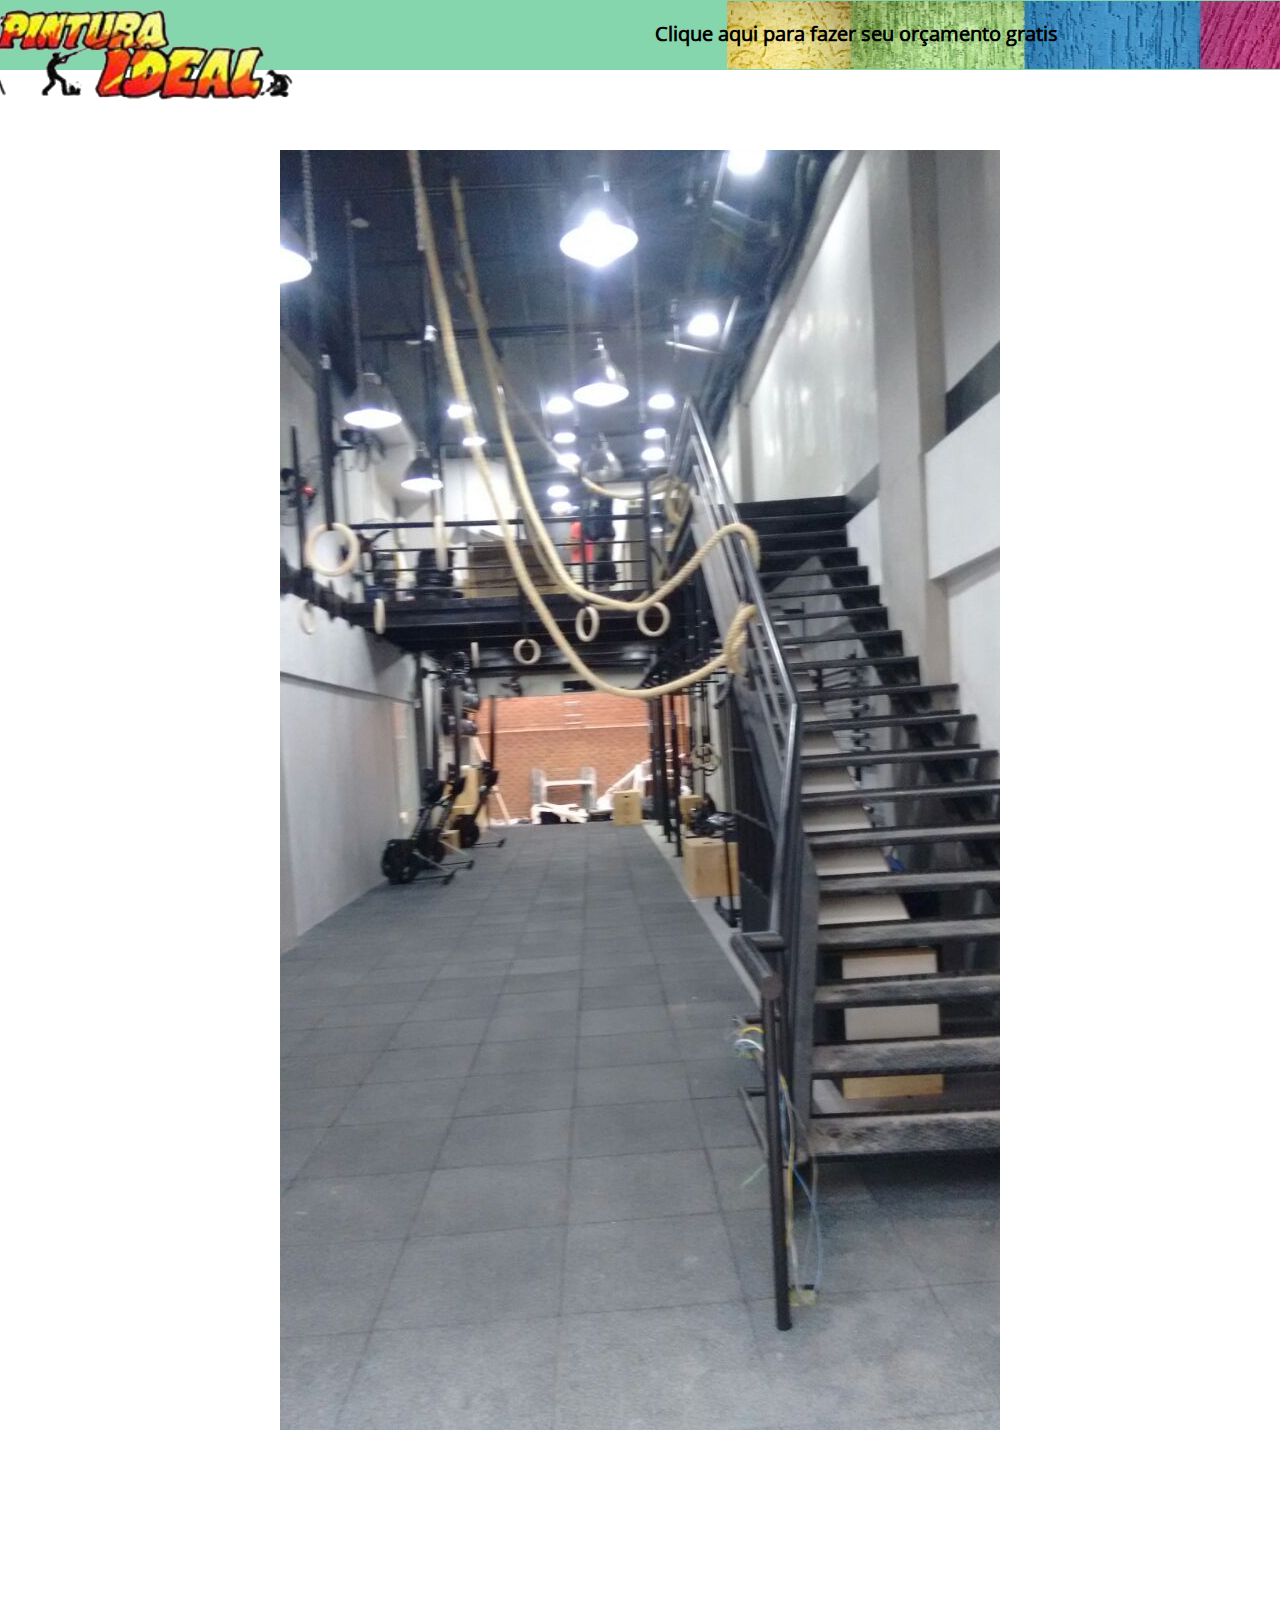
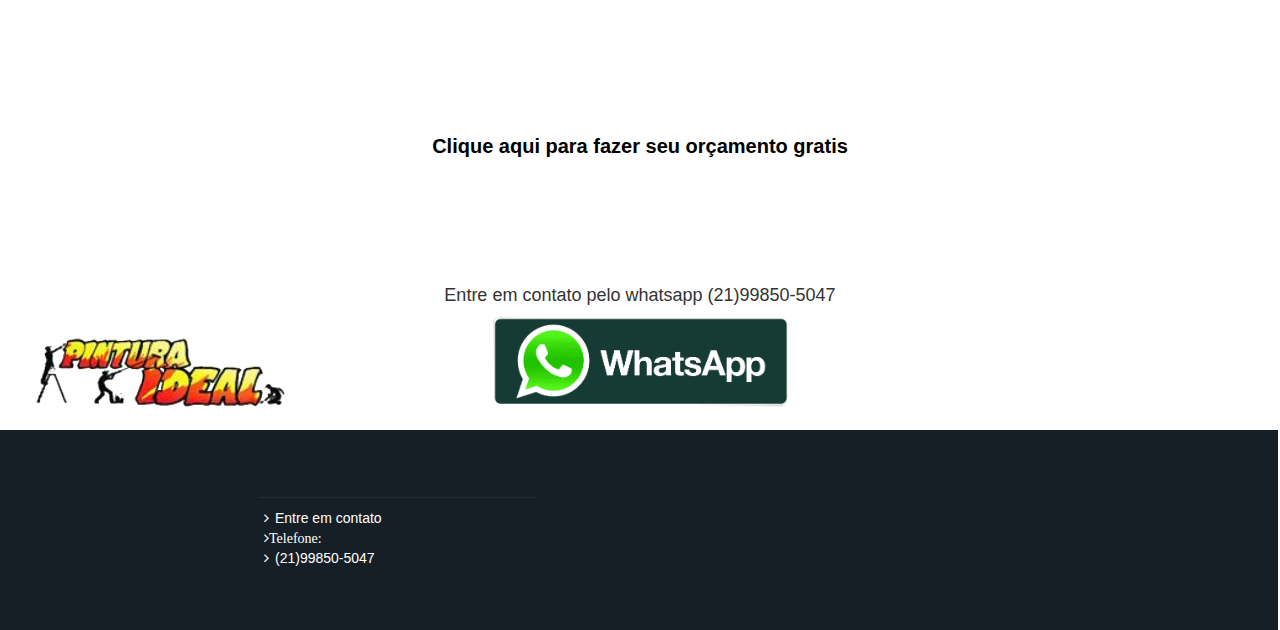
==== academia.html @ ddda169e "paginas de galeria" ====
<!DOCTYPE html>
<html>
	<head>
		<meta charset="utf-8">
		<title>Pintura Ideal</title>
		<link rel="stylesheet" href="lib/bootstrap/css/bootstrap.min.css">
		<link rel="stylesheet" href="https://maxcdn.bootstrapcdn.com/font-awesome/4.5.0/css/font-awesome.min.css">
		<link rel="stylesheet" href="css/pintura.css">
		

	</head>
	<body>

		<header>
			
			<div class="container">
				<img id="logotipo" src="img\logotipo.png" alt="Logotipo">
			</div>

			

			<div class="container">
				
				<div class="row">
					
					<nav id="menu" class="pull-right">
					<span><img id="faixa" src="img\faixa.png"></span>
						<ul>
							<li><a href="#"></a></li>
							<li><a href="formulario1.html">Clique aqui para fazer seu orçamento gratis</a></li>
							<li><a href="#"></a></li>
							<!--<li class="search">
								<div class="input-group">
							      <input type="search" placeholder="pesquisa">
							      <span class="input-group-btn">
							        <button type="button"><i class="fa fa-search"></i></button>
							      </span>
							    </div><!-- /input-group -->
							</li>
						</ul>
					</nav>

				</div>

			</div>			

		</header>

		<section>
			
			<div align="center">
				<img src="img2\academia.jfif" class="imgde itado">
			</div>
<div>
	<h3 align="center" class="formlink"><a href="formulario1.html">Clique aqui para fazer seu orçamento gratis</a></h3>
</div>
  </div>
  <div class="contatosap" align="center"><h4>Entre em contato pelo whatsapp
  		(21)99850-5047</h4><img src="img\whatsapp.png" class="sap"></div>
		</section>

		<footer>
			
			<div id="rodapeform" class="row row-cinza-claro">
				
				<div class="container">
					
					<div class="row">
						
						<div class="col-md-2 text-center">
							
							<img id="logobaixo" class="logotipo" src="img\logotipo.png">

						</div>
						<div class="col-md-10">
							
							<div class="row row-cols">
								
								<div class="col-md-4 col-links">
									
									<h4></h4>

									<ul class="list-unstyled" id="listacontato">
										<li><i class="fa fa-angle-right"></i>Entre em contato</li>
										<li><i class="fa fa-angle-right">Telefone:</i></li>
										<li><i class="fa fa-angle-right"></i>(21)99850-5047</li>
									</ul>

								</div>
								<!--<div class="col-md-4 col-get-in-touch">
									
									
									<ul class="list-unstyled list-socials">
										<li>
											<a href="#" target="_blank"><i class="fa fa-facebook"></i></a>

										</li>
										<li>
											<a href="#" target="_blank"><i class="fa fa-twitter"></i></a>
										</li>
										<li>
											<a href="#" target="_blank"><i class="fa fa-instagram"></i></a>
										</li>
										<li>
											<a href="#" target="_blank"><i class="fa fa-pinterest-p"></i></a>
										</li>
									</ul>

								</div>-->
							</div>

						</div>

					</div>

				</div>

			</div>

			

		</footer>

		<script src="lib/jquery/jquery.min.js"></script>
		<script src="lib/bootstrap/js/bootstrap.min.js"></script>

	</body>
</html>
---- css/pintura.css ----
@font-face {
	font-family: 'OpenSans';
	src: url("../fonts/Open_Sans/OpenSans-Regular.ttf");
	font-size: 1em;
}
@font-face {
	font-family: 'OpenSans-Light';
	src: url("../fonts/Open_Sans/OpenSans-Light.ttf");
	font-size: 1em;
}
header {
	width: 100%;
	height: 150px;
	background-color: rgba(102, 204, 153, .8);
	z-index: 2;
    position: relative;
    top: -80px;
}
header .container {
	position: relative;
}
header .hea der -black {
	background-color: #F89406;
	height: 41px;
}

header .header-black li a {
	width: 32px;
	height: 32px;
	display: block;
}
header #logotipo {
	position: absolute;
	top: 89px;
	left: -90px;
    height: 91px;
}
#logobaixo {
	    position: absolute;
    top: -120px;
    left: -17px;
    width: 249px;
}
#menu {
	margin: 12px 0;

}
#menu li {
	display: inline-block;
	font-family: "OpenSans";
	    position: relative;
    top: 20px;
    left: -77px;x
}
#menu li.search {
	width: 182px;
}
#menu li.search input {
	background-color: #5C2D90;
	color: #fff;
	border: none;
	height: 30px;
	line-height: 30px;
	padding-left: 8px;
}
#menu li.search ::-webkit-input-placeholder {
	color: #fff;	
}
#menu li.search button {
	background: none;
	border: none;
	position: absolute;
    right: 3px;
    top: 7px;
}
#menu li.search button i {
	font-size: 14px;
	color: rgba(255, 255, 255, .5);
}
#menu li a {
	color: black;
	font-size: 20px;
	padding: 10px 25px;
	font-weight: bold;
}
#menu li.search .input-group {
	top: 8px;
}

#banner h1 {
	color: #F22613;
	top: -107px;
	position: relative;
	font-size: 100px;
	text-shadow:2px 2px 2px rgba(0, 0, 0, .45);
	font-family: 'OpenSans-Light';
	margin-left: 294px;
}
#banner h1 small {
	font-size: 32px;
	display: block;
	color: #F9BF3B;
	font-family: 'OpenSans';
	font-weight: bold;
}
#imgselec {
	height: 160px;
	width: 230px;

}
.galeriah3{
	
	color:#9B59B6;
	font-family: 'OpenSans-Light';
	font-size: 48px;
	text-align: center;
	    top: 51px;
    position: relative;

}
#news {
	position: relative;
    top: -110px;
}
#news h2 {
	color:#F22613;
	font-family: 'OpenSans-Light';
	font-size: 48px;
	text-transform: uppercase;
	text-align: center;
}
#msmcli {
	text-shadow:2px 2px 2px rgba(0, 0, 0, .45);
    position: relative;
    top: -157px;
    color:#5E2799;
	font-family: 'OpenSans-Light';
	text-align: right;
	font-size: 14px;


}
#msmcli2 {
	text-shadow:2px 2px 2px rgba(0, 0, 0, .45);
    position: relative;
    top: -157px;
    color:#5E2799;
	font-family: 'OpenSans-Light';
	font-size: 14px;


}
#news hr {
	border:#FDE192 solid 8px;
	width: 200px;
	margin: 0 auto;
}
#news .thumbnails {
	margin-top: 20px;
}
#news .thumbnails h3 {
	color: #F22613;
	font-size: 18px;
	font-family: 'OpenSans';
	font-weight: bold;
	margin-bottom: 0;
}
#news .thumbnails time {
	color:#A7A7A7;
	font-size: 18px;
	font-family: 'OpenSans';
}
#estatisticas {
	background-color: #E74C3C;
	width: 100%;
	height: 200px;
	text-align: center;
}
#estatisticas p {
	color: #E74C3C;
	text-transform: uppercase;
	font-family: 'OpenSans-Light';
	font-size: 64px;
	margin-top: 36px;
}
#estatisticas p small {
	color: #fff;
	font-size: 24px;
	display: block;
}
#call-to-action {
	text-align: center;
	margin-top: 105px;
}
#call-to-action h2 {
	color:#F9BF3B;
	font-family: 'OpenSans-Light';
	font-size: 48px;
	text-align: center;
}
#call-to-action hr {
	border:#FDE192 solid 8px;
	width: 200px;
	margin: 0 auto;
}
#call-to-action p {
	margin-top: 60px;
	margin-bottom: 40px;
	color: #656565;
	font-size: 17px;
	top: -98px;
    position: relative;
}
#call-to-action .btn {
	min-width: 164px;
    height: 44px;
    line-height: 34px;
    border-radius: 0;
}
#call-to-action .btn-roxo {
    color: #fff;
    background-color: #5E299A;
    border-color: #5E299A;
}
#call-to-action .btn-amarelo {
    color: #000;
    background-color: #FDE192;
    border-color: #FDE192;
}
#call-to-action .row-max-400 {
	margin: 0 auto;
	max-width: 400px;
}
#botpromo {
	    left: 92px;
}
footer {
	margin-top: 110px;
}
footer .row {
	width: 100%;
}
footer .row p {
	line-height: 55px;
	margin-bottom: 0;
}
footer .row-cinza-claro {
	height: 200px;
	background-color: #171F26;
}
footer .row-cinza-escuro {
	height: 60px;
	background-color: #11171D;
	border-top: #242D37 1px solid;
}
footer .pull-left {
	font-family: 'OpenSans';
	font-size: 14px;
	color: #666;
}
footer .text-roxo {
	color: #623291;
	font-family: 'OpenSans';
	font-weight: bold;
	font-size: 14px;
}
footer .logotipo {
	margin-top: 28px;
}
footer .col-popular-post,
footer .col-links,
footer .col-get-in-touch {
	margin-top: 40px;
}
footer .row-cols h4 {
	font-family: 'OpenSans';
	font-size: 16px;
	color: #FFF;
	padding-bottom: 17px;
	border-bottom: #242D37 1px solid;
}
footer .row-cols h5 {
	color: #666;
	font-family: Arial;
	font-size: 14px;
	margin-bottom: 0;
}
footer .row-cols time {
	color: #FDE092;
	font-family: Arial;
	font-size: 14px;
}
footer .col-links a {
	color: #FFF;
	font-family: Arial;
	font-size: 14px;
}
footer .col-links .fa {
	margin: 0 6px;
}
footer .col-get-in-touch address {
	color:#666;
	font-family: Arial;
	font-size: 14px;
	margin-bottom: 6px;
}
footer .col-get-in-touch address span {
	display: inline-block;
}
footer .col-get-in-touch address i {
	position: relative;
	top: -14px;
}
footer .col-get-in-touch i {
	color: #9B9B9B;
	font-size: 20px;
	margin: 0 6px;

}
footer .col-get-in-touch a {
	color: #666;
}
footer .col-get-in-touch p {
	line-height: 20px;
}
footer .list-socials {
	margin-top: 4px;
}
footer .list-socials li {
	display: inline-block;
	margin-right: 8px;
}
footer .list-socials a {
	display: block;
	border: #9B9B9B 1px solid;
	width: 28px;
	height: 28px;
	line-height: 28px;
	border-radius: 14px;
	text-align: center;
}
footer .list-socials i {
	font-size: 16px;
	margin: 7px auto;
}
.carousel-inner > .item > img,
  .carousel-inner > .item > a > img {
      width: 80%;
      margin: auto;
  }
  .carousel-inner {
    position: relative;
    width: 100%;
    overflow: hidden;

}

#ajustecarroseu{
	position: relative;
    top: 26px;
}
#promoção {
	font-size: 100px;
	color: #F9BF3B;
	font-family: 'OpenSans-Light';

}
#listacontato {
	color: #FFF;
}
#papainoel{
	z-index: -1;
	top: -27px;
	position: relative;
}
#emcima{
	z-index: -1;
}
                                        <!css do formulario
                                        
.logoformulario{
	 position: relative;
    width: 52%;
    z-index: -1;
    top: -348px;
    left: 151px;
}
.pform {
	left: 121px;
    top: 181px;
    font-family: arial;
    position: absolute;
    z-index: 1;
    font-size: 19px;
}
#rodapeform{
	position: relative;
	top: 313px;
	left: 13px;
}
#posição4{
	position: relative;
	top: 297px;

}
#posição3{
	position: relative;
	top: 239px;

}
#posição2{
	position: relative;
	top: 203px;

}
#posição1{
	position: relative;
	top: 168px;

}
#faixa {
    width: 612px;
    height: 68px;
    top: 69px;
    position: relative;
    left: 114px;
}
td {

	width: 195px;
	height: 195px;
}
table{
	position: relative;
    top: 140px;
    
}
.sap{
	width: 296px;
}
.contatosap{
	position: relative;
    top: 400px;
  
}
.formlink{
	position: relative;
    top: 282px;
    color: #9B59B6;
}
a {
	color: black;
	font-size: 20px;
	padding: 10px 25px;
	font-weight: bold;
}
.galeria {

	width: 195px;
	height: 195px;
}
.imgdeitado{
	width: 60%;
    position: relative;
    left: 210px;
}
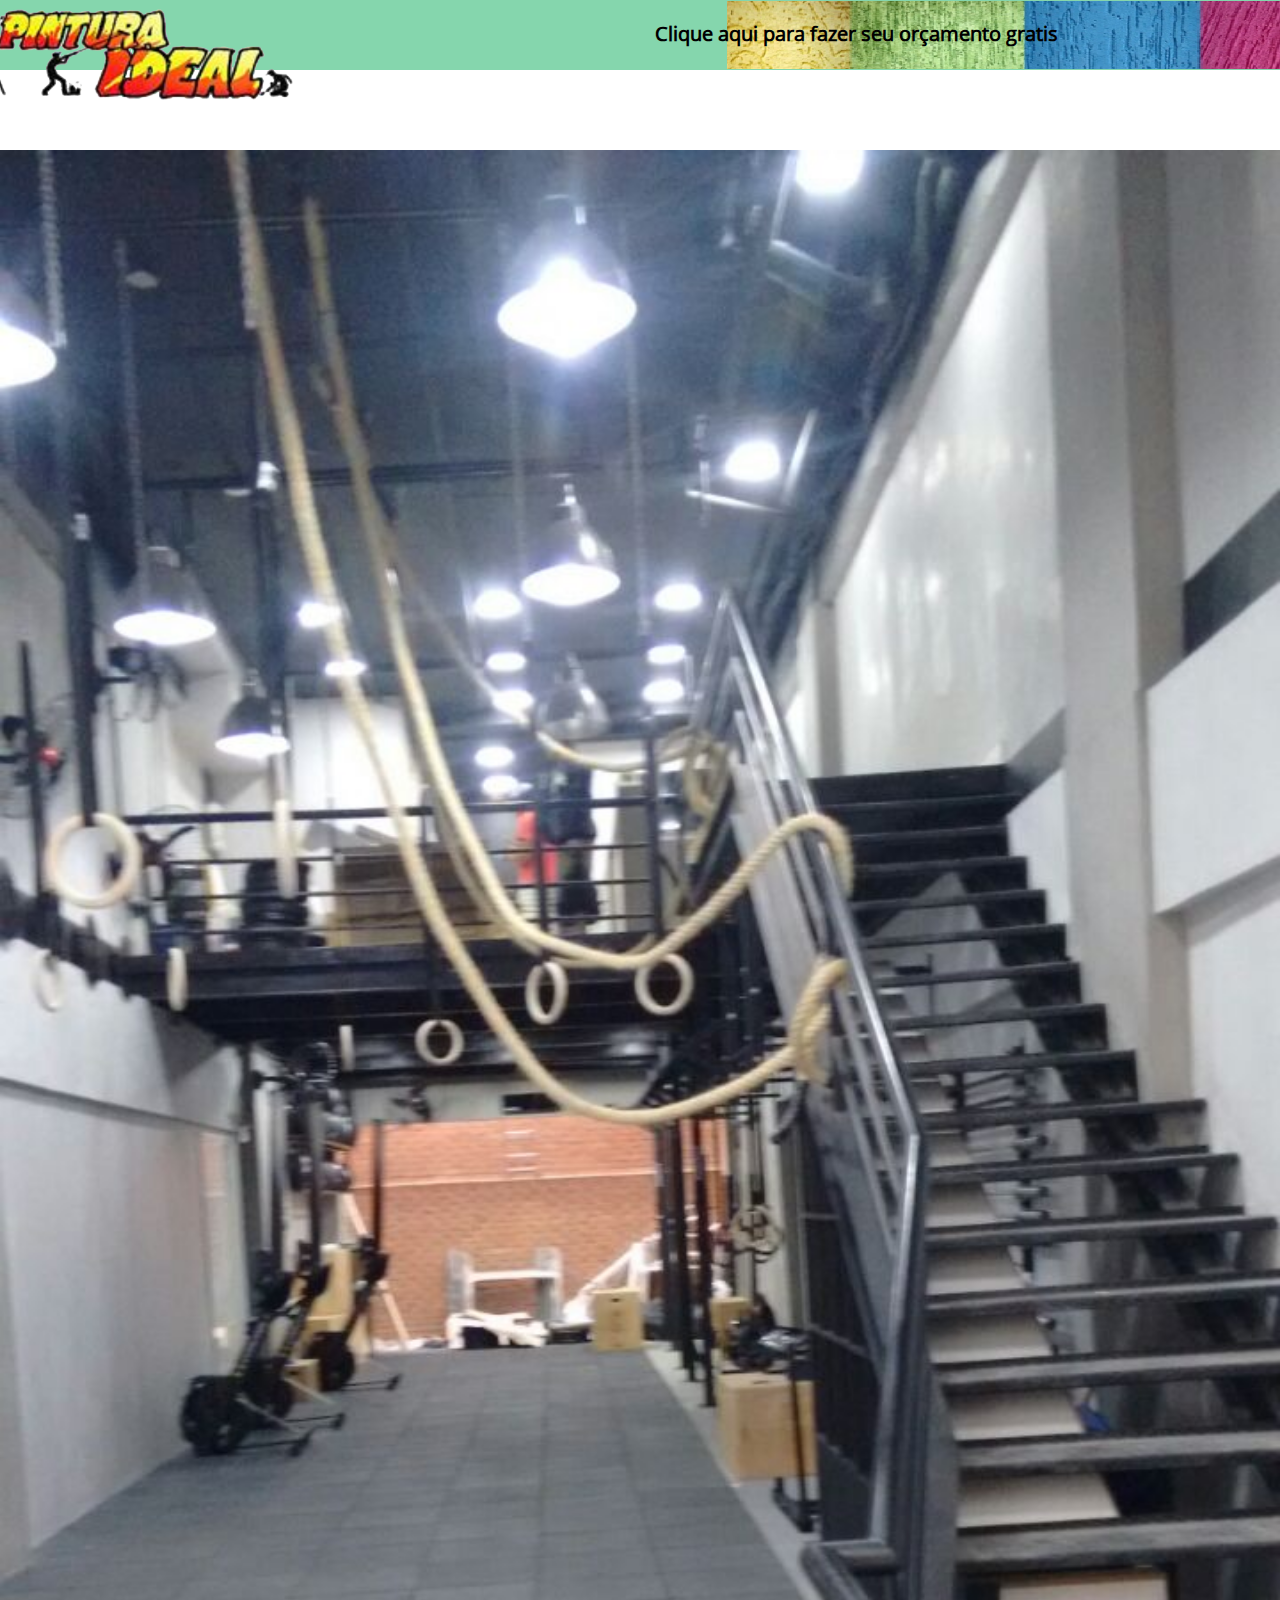
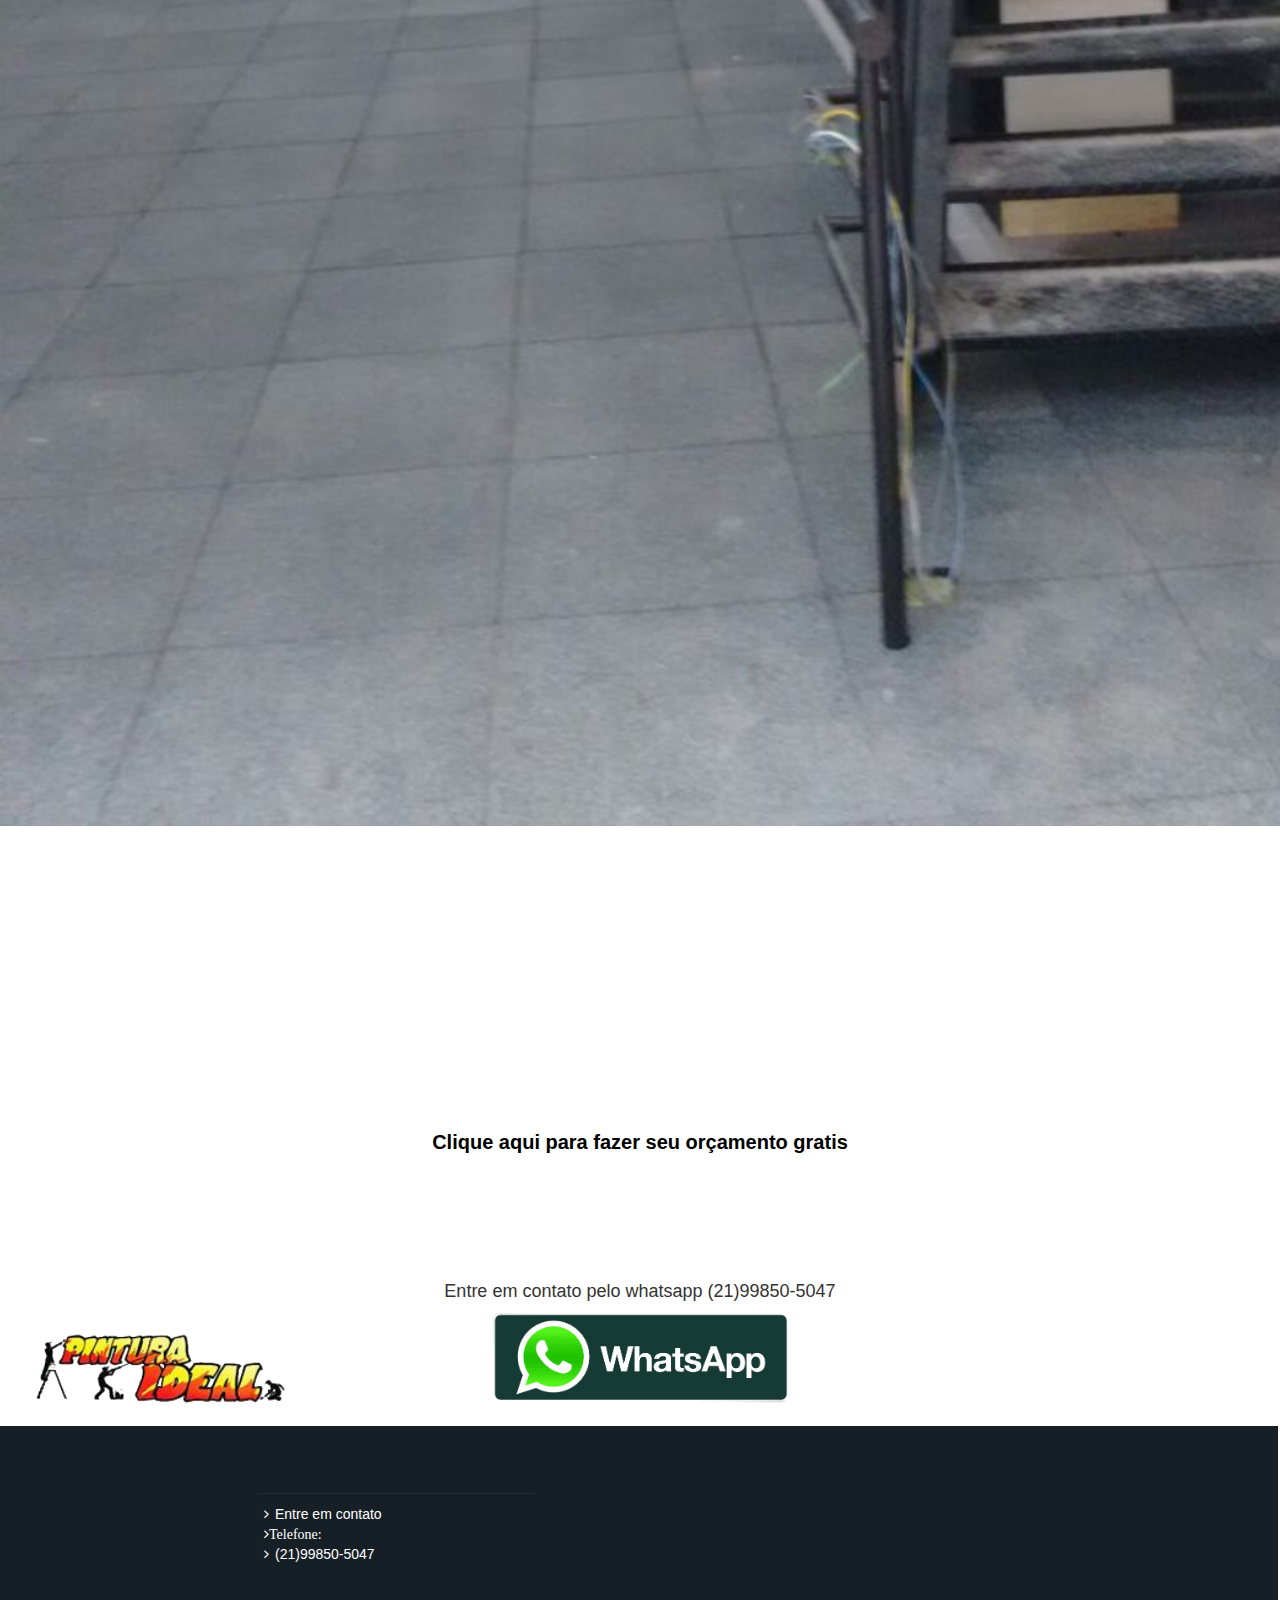
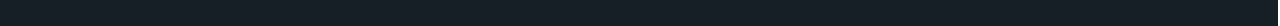
==== commit 63360100: "add favicon" ====
--- a/academia.html
+++ b/academia.html
@@ -49,7 +49,7 @@
 		<section>
 			
 			<div align="center">
-				<img src="img2\academia.jfif" class="imgde itado">
+				<img src="img2\academia.jfif" class="imgdeitado">
 			</div>
 <div>
 	<h3 align="center" class="formlink"><a href="formulario1.html">Clique aqui para fazer seu orçamento gratis</a></h3>
--- a/css/pintura.css
+++ b/css/pintura.css
@@ -460,8 +460,6 @@
 	height: 195px;
 }
 .imgdeitado{
-	width: 60%;
-    position: relative;
-    left: 210px;
-}
-
+	width: 100%;
+}
+
